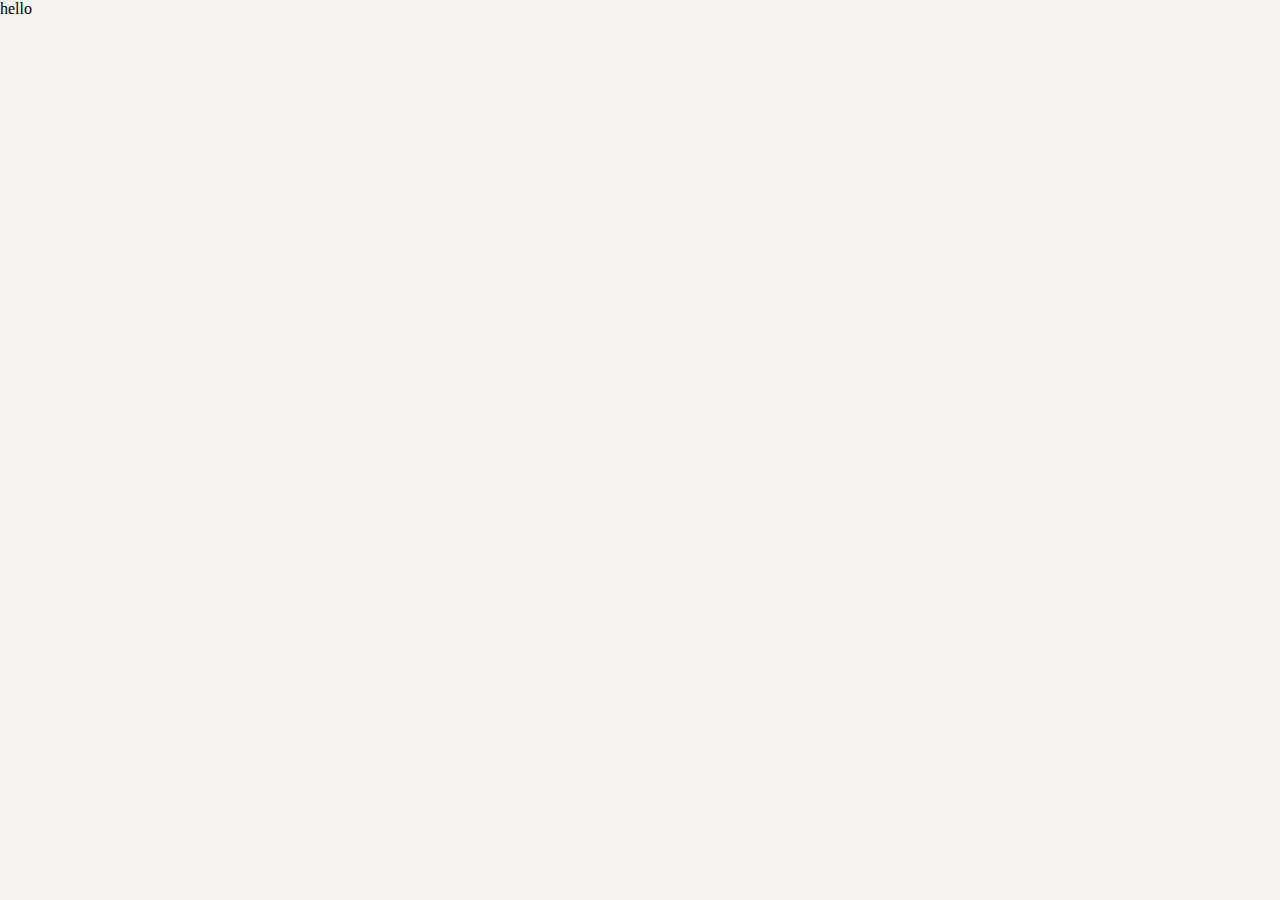
==== about.html @ d93af78e "added and started filling services page" ====
<!DOCTYPE html>
<html lang="en">
  <head>
    <meta charset="UTF-8" />
    <meta name="viewport" content="width=device-width, initial-scale=1.0" />
    <title>Document</title>
    <link rel="stylesheet" href="styles/styles.css" />
  </head>
  <body>
    <li class="navlink">hello</li>
  </body>
</html>
---- styles/styles.css ----
/* Definitions */
:root {
  --logoTextScale: 0.5;

  --highlight: #e94f37;
  --text: #393e41;
  --background: #f6f3f3;

  --headerFont: "Alfa Slab One";
  --subheadingFont: "Oxanium";
  --textFont: "Montserrat";
  --textShadow: 0em 0.025em 0.025em rgba(0, 0, 0, 0.2);
}
body {
  width: 100vw;
  /* height: 200vh; */
  padding: 0;
  margin: 0;
  background-color: var(--background);
  overflow-x: hidden;
  font-family: var(--textFont);
}

h3 {
  width: 100%;
  text-align: center;
  font-family: var(--textFont);
  font-weight: 800;
  /* font-weight: 400; */
  font-size: 34px;
  color: var(--highlight);
}

em {
  font-style: normal;
  color: var(--highlight);
}
navbar {
  transition: transform 0.35s ease-in-out;
  background-color: var(--background);
  top: 0;
  left: 50%;
  transform: translate(-50%, -150%);
  /* transform: translate(-50%, -150%); */
  min-width: 100vw;
  position: fixed;
  /* padding: 0.5em; */
  > logo {
    margin: 1em;
  }
  > .decoration.right.extended {
    /* width: 91.7vw; */
    margin-bottom: 1em;
    right: 0.5vw;
  }
  > .links {
    right: 2em;
  }
}
.links {
  display: flex;
  flex-direction: row;
  position: absolute;
  bottom: 0;
  gap: 1vw;
  align-items: center;
  > .navLink {
    transition: opacity 0.2s ease-in-out;
    /* margin-right: 1vw; */
    margin-bottom: 0.5vw;
    list-style: none;
    color: var(--text);
    font-size: 1vw;
    opacity: 0.5;
    cursor: pointer;
    &:hover {
      opacity: 1;
    }
    &.selected {
      opacity: 1;
      color: var(--highlight);
    }
  }
}

.logo.container {
  max-width: max-content;
  position: relative;
}

logo {
  cursor: pointer;
  display: flex;
  position: relative;
  flex-direction: column;
  align-items: center;
  width: max-content;
  /* height: 500px; */
  /* max-width: 25vw; */
  > h1 {
    font-size: calc(10vw * var(--logoTextScale));
    color: var(--text);
    font-family: var(--headerFont);
    font-weight: 100;
    margin: 0;
    line-height: 1em;
    text-shadow: var(--textShadow);
  }
  > h2 {
    font-size: calc(5.5vw * var(--logoTextScale));
    margin: 0;
    color: var(--highlight);
    font-family: var(--subheadingFont);
    font-weight: 100;
    line-height: 0.5;
    text-shadow: var(--textShadow);
  }
}
.decoration {
  position: absolute;
  bottom: calc(0.8vw * var(--logoTextScale));
  border-bottom: calc(0.4vw * var(--logoTextScale)) solid var(--highlight);
  width: 10%;
  height: 15%;
}
.decoration.left {
  left: 0.2vw;
  border-left: calc(0.4vw * var(--logoTextScale)) solid var(--highlight);
  box-shadow: -0.1vw 0.1vw 0.2vw rgba(0, 0, 0, 0.2);
}
.decoration.right {
  right: 0.2vw;
  border-right: calc(0.4vw * var(--logoTextScale)) solid var(--highlight);
  box-shadow: 0.1vw 0.1vw 0.2vw rgba(0, 0, 0, 0.2);
}
.decoration.right.extended {
  right: 0%;
}

.small {
  --logoTextScale: 0.2;
}

.main.logo {
  --logoTextScale: 0.5;
  margin-top: 1vw;
  width: 100vw;
  display: flex;
  flex-direction: column;
  align-items: center;

  > .links {
    position: relative;
    padding: 0px;
    margin-top: calc(var(--logoTextScale) * 1vw);
    gap: 0.5vw;
    > li {
      font-size: calc(var(--logoTextScale) * 2vw);
      margin: calc(var(--logoTextScale) * 1vw);
    }
  }
}

/* HIGHLIGHTED CONTENT SECTION */
.highlighted.content.container {
  margin: 5em 0;
  position: relative;
  /* top: 50%; */
  --rotationAngle: 3;
  background-color: var(--highlight);
  height: fit-content;
  width: 100%;
  /* transform: rotateZ(calc(-1deg * var(--rotationAngle))); */
  box-shadow: 4px 6px 8px rgba(0, 0, 0, 0.5);
  > .overlay {
    position: relative;
    left: -1em;
    padding: 5em 0;
    width: 102%;
    transform: rotateZ(calc(1deg * var(--rotationAngle)));
    background-color: var(--text);
    box-shadow: 0.3em 0.3em var(--highlight);
    > .inner.container {
      display: flex;
      flex-direction: row;
      justify-content: center;
      gap: 3vw;
      transform: rotateZ(calc(-1deg * var(--rotationAngle)));
      > segment {
        max-width: 50ch;
        font-size: 18px;
        color: var(--background);
        /* border: 2px dashed gold; */
      }
    }
  }
}

/* MAIN PAGE BANNER */
banner {
  background-image: url("assets/images/istockphoto-1397746896-2048x2048.jpg");
  background-color: black;
  background-size: contain;
  background-repeat: no-repeat;
  background-position: center right;

  display: flex;
  flex-direction: column;
  position: relative;
  min-height: 25vh;
  max-width: 100vw;
  height: 25vw;

  margin-bottom: 1.5vw;
  color: var(--background);
  > .banner.content {
    margin: auto 10vw;
    display: flex;
    flex-direction: column;
    /* border: 2px solid red; */
    max-width: 35vw;
    text-align: center;
    > h2 {
      margin-top: none;
      font-family: var(--headerFont);
      font-size: 3vw;
      font-weight: 100;
    }
    > p {
      font-size: 1.2vw;
      width: 75%;
      margin: 0 auto 2em auto;
    }
  }
  > button {
    width: 10%;
  }
}

a.button {
  cursor: pointer;
  position: relative;
  display: flex;
  align-self: center;
  width: fit-content;
  font-family: var(--textFont);
  font-size: 1.5em;
  padding-bottom: 0.15em;
  opacity: 0.8;
  transition: 0.35s;
  padding: 1em;
  &::after {
    transition: 0.35s;
    content: "";
    border-bottom: 0.15em solid var(--highlight);
    display: block;
    position: absolute;
    width: 25%;
    bottom: 0.7em;
  }
  > span {
    font-size: 1.35em;
    transition: 0.35s;
    opacity: 1;
    color: var(--background);
  }
  &:hover {
    opacity: 1;
    &::after {
      width: calc(98.5% - 2em);
    }
  }
  &.darkbg {
    color: var(--background);
  }
}

.intersector {
  width: 100vw;
  height: 1vh;
  position: fixed;
  top: -2vh;
}

/* MAIN PAGE CONTENT */
.main.page.content {
  display: flex;
  width: fit-content;
  margin-left: 50%;
  transform: translateX(-50%);
  gap: 3vw;
  > .column {
    display: flex;
    flex-direction: row;
    width: 50ch;
    > * > img {
      width: 75%;
      position: relative;
      left: 50%;
      transform: translate(-50%);
      margin-top: 2vw;
    }
  }
}

footer {
  width: 100%;
  margin-top: 8em;
  padding: 1.5em 0;
  /* height: max-content; */
  background-color: var(--text);
  position: relative;
  &::after {
    content: "";
    width: 101vw;
    height: 0.8em;
    position: absolute;
    background-color: var(--highlight);
    bottom: -0.8em;
    left: 0;
  }
  .contact.details {
    font-size: 20px;
    color: var(--background);
    opacity: 0.8;
    text-align: end;
  }
  > .columns.container {
    position: relative;
    left: 50%;
    transform: translateX(-50%);
    /* margin-top: 5em; */
    /* margin: 0.5em 0; */
    display: flex;
    width: 80%;
    /* height: max-content; */
    flex-direction: row;
    gap: 2em;
    > .column {
      /* border: 1px dotted white; */
      height: max-content;
      width: 100%;
    }
    > .contact.container > .socials {
      gap: 0em;
      justify-content: end;
      > img {
        transform: scale(75%);
        &:hover {
          transform: scale(85%);
        }
      }
    }
  }
  .links {
    position: relative;
    height: fit-content;
    flex-direction: column;
    gap: 0.5em;
    align-items: baseline;
    padding: 0;
    > .navLink {
      margin: 0;
      color: var(--background);
      opacity: 0.8;
    }
  }
  .email.form.container {
    margin-top: 1em;
    width: 100%;
    position: relative;
    > h2 {
      color: var(--background);
      font-family: var(--subheadingFont);
      opacity: 0.8;
      font-weight: 100;
      font-size: 1.2em;
      margin: 0;
    }
    > input {
      background: none;
      border: 1px solid var(--highlight);
      font-size: 1.5em;
      padding: 0.5em;
      border-radius: 5px;
      width: calc(100% - 1.1em);
    }
    > a.button {
      color: var(--background);
      padding-left: 0;
    }
  }
}

.socials {
  position: relative;
  display: flex;
  gap: 1em;
  width: 100%;
  justify-content: center;
  > img {
    transition: all 0.2s ease-in-out;
    opacity: 0.8;
    cursor: pointer;
    &:hover {
      transform: scale(110%);
      opacity: 1;
    }
  }
}

ul.benefits > li {
  list-style: none;
  margin-bottom: 1em;
}
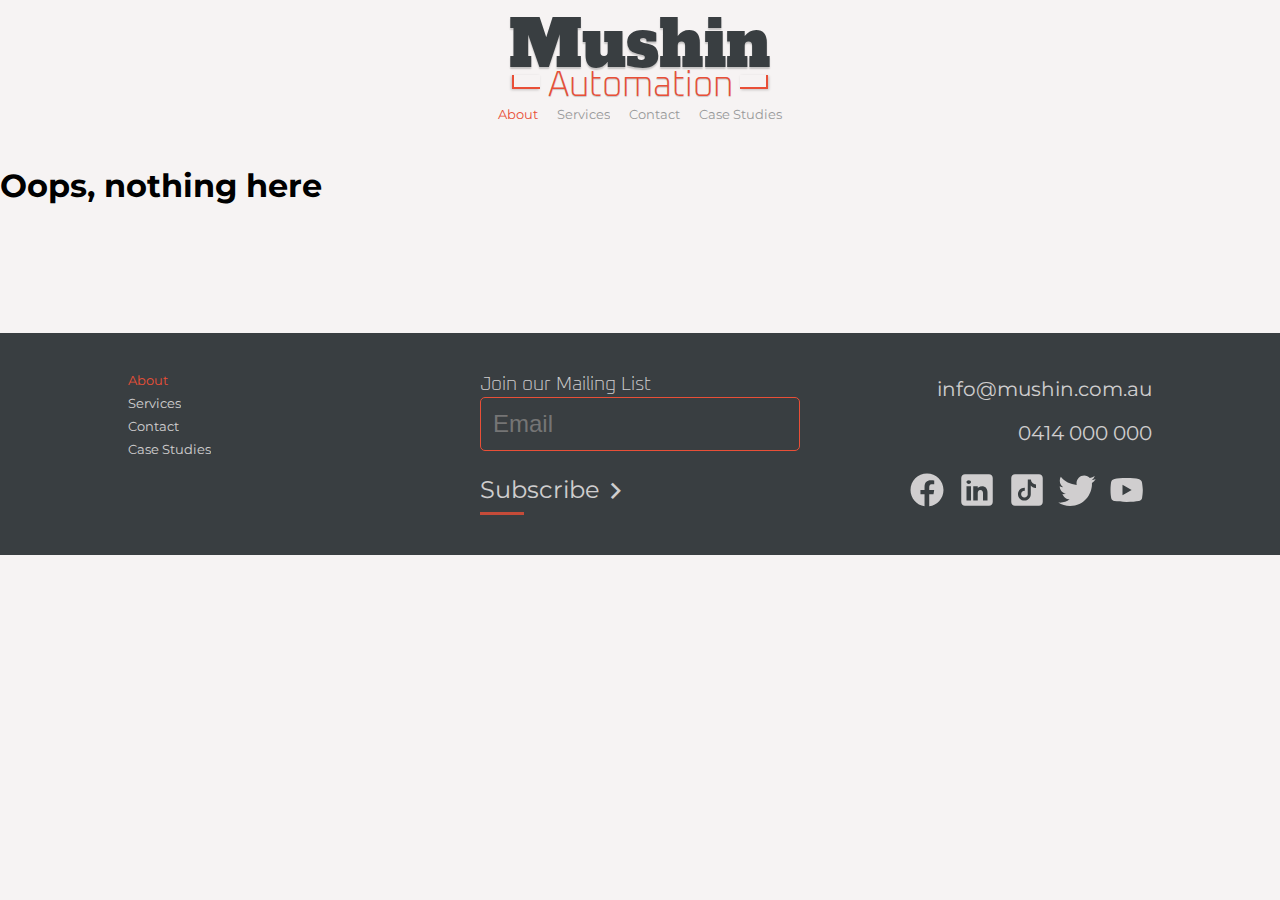
==== commit a51c1901: "style changes" ====
--- a/about.html
+++ b/about.html
@@ -2,11 +2,106 @@
 <html lang="en">
   <head>
     <meta charset="UTF-8" />
+    <meta http-equiv="X-UA-Compatible" content="IE=edge" />
     <meta name="viewport" content="width=device-width, initial-scale=1.0" />
-    <title>Document</title>
+    <link rel="preconnect" href="https://fonts.googleapis.com" />
+    <link rel="preconnect" href="https://fonts.gstatic.com" crossorigin />
+    <link
+      href="https://fonts.googleapis.com/css2?family=Alfa+Slab+One&family=Montserrat&family=Oxanium&display=swap"
+      rel="stylesheet"
+    />
     <link rel="stylesheet" href="styles/styles.css" />
+    <link rel="stylesheet" href="styles/contact.css" />
+    <link rel="icon" href="assets/icons/icon.svg" />
+    <link
+      rel="stylesheet"
+      href="https://fonts.googleapis.com/css2?family=Material+Symbols+Outlined:opsz,wght,FILL,GRAD@20..48,100..700,0..1,-50..200"
+    />
+    <script src="script.js" defer></script>
+    <title>About | Mushin Automation</title>
   </head>
   <body>
-    <li class="navlink">hello</li>
+    <div class="intersector"></div>
+    <!-- START BODY -->
+
+    <!-- MAIN LOGO -->
+    <div class="main logo">
+      <logo>
+        <h1>Mushin</h1>
+        <h2>Automation</h2>
+        <div class="decoration left"></div>
+        <div class="decoration right"></div>
+      </logo>
+      <ul class="links">
+        <li class="navLink">About</li>
+        <li class="navLink">Services</li>
+        <li class="navLink">Contact</li>
+        <li class="navLink">Case Studies</li>
+      </ul>
+    </div>
+    <!-- CONTENT -->
+    <h1>Oops, nothing here</h1>
+    <!-- FOOTER -->
+    <footer>
+      <div class="columns container">
+        <div class="column">
+          <ul class="links">
+            <li class="navLink">About</li>
+            <li class="navLink">Services</li>
+            <li class="navLink">Contact</li>
+            <li class="navLink">Case Studies</li>
+          </ul>
+        </div>
+        <div class="column">
+          <div class="email form container">
+            <h2>Join our Mailing List</h2>
+            <input
+              type="email"
+              name="email"
+              id="footerEmail"
+              placeholder="Email"
+            />
+            <a class="button darkbg default"
+              >Subscribe<span class="material-symbols-outlined">
+                chevron_right
+              </span></a
+            >
+          </div>
+        </div>
+        <div class="column contact container">
+          <p class="contact details">info@mushin.com.au</p>
+          <p class="contact details">0414 000 000</p>
+          <div class="socials">
+            <img src="assets/icons/facebook.svg" alt="" />
+            <img src="assets/icons/linkedin.svg" alt="" />
+            <img src="assets/icons/tiktok.svg" alt="" />
+            <img src="assets/icons/twitter.svg" alt="" />
+            <img src="assets/icons/youtube.svg" alt="" />
+          </div>
+        </div>
+      </div>
+    </footer>
   </body>
+  <navbar class="small logo">
+    <logo>
+      <h1>Mushin</h1>
+      <h2>Automation</h2>
+      <div class="decoration left"></div>
+    </logo>
+    <div class="decoration right extended"></div>
+    <ul class="links">
+      <li class="navLink">About</li>
+      <li class="navLink">Services</li>
+      <li class="navLink">Contact</li>
+      <li class="navLink">Case Studies</li>
+    </ul>
+  </navbar>
+  <template class="logo container">
+    <logo>
+      <h1>Mushin</h1>
+      <h2>Automation</h2>
+      <div class="decoration left"></div>
+      <div class="decoration right"></div>
+    </logo>
+  </template>
 </html>
--- a/styles/styles.css
+++ b/styles/styles.css
@@ -1,3 +1,6 @@
+html {
+  overflow-x: hidden;
+}
 /* Definitions */
 :root {
   --logoTextScale: 0.5;
@@ -12,12 +15,13 @@
   --textShadow: 0em 0.025em 0.025em rgba(0, 0, 0, 0.2);
 }
 body {
+  overflow: hidden;
+  overflow-x: hidden;
   width: 100vw;
   /* height: 200vh; */
   padding: 0;
   margin: 0;
   background-color: var(--background);
-  overflow-x: hidden;
   font-family: var(--textFont);
 }
 
--- a/styles/contact.css
+++ b/styles/contact.css
@@ -0,0 +1,99 @@
+section {
+  width: 100vw;
+  height: fit-content;
+  margin: 2vw 0 3vw 0;
+  display: flex;
+  align-items: center;
+  justify-content: center;
+  > .main.content {
+    box-shadow: 4px 6px 8px rgba(0, 0, 0, 0.5);
+    transform: translate(0%);
+    width: 50%;
+    height: 55vh;
+    background-color: var(--highlight);
+    /* overflow-y: scroll;
+    overflow-x: auto; */
+    > .contact.information {
+      box-shadow: 4px 6px 8px rgba(0, 0, 0, 0.5);
+      position: absolute;
+      top: 50%;
+      transform: translateY(-50%);
+      left: -5%;
+      background-color: var(--text);
+      width: 40%;
+      height: 45%;
+      display: flex;
+      flex-direction: column;
+      justify-content: space-between;
+      padding-bottom: 2em;
+      > h3 {
+        font-weight: 100;
+        color: var(--background);
+        margin-bottom: 0px;
+      }
+      > .details {
+        font-size: 1.4em;
+        text-align: center;
+        color: var(--background);
+        opacity: 0.8;
+      }
+    }
+    > .contact.form {
+      position: absolute;
+      top: 5%;
+      right: 5%;
+      width: 50%;
+      height: 90%;
+      overflow-y: scroll;
+      /* Hide Scrollbars */
+      -ms-overflow-style: none; /* IE and Edge */
+      scrollbar-width: none; /* Firefox */
+      &::-webkit-scrollbar {
+        display: none;
+      }
+      > h3 {
+        font-weight: 600;
+        color: var(--text);
+        opacity: 1;
+      }
+      > .main.fields {
+        margin-bottom: 1em;
+        > input {
+          position: relative;
+          background: none;
+          width: 42%;
+          margin: 0.5em;
+          padding: 0.5em;
+          border: none;
+          font-family: var(--text-font);
+          opacity: 1;
+          font-size: 1.3em;
+          border-bottom: 1px solid var(--background);
+          &::placeholder {
+            color: var(--text);
+          }
+          &:focus {
+            border: 2px solid var(--text);
+            outline: none;
+          }
+        }
+      }
+      > textarea {
+        position: relative;
+        background: none;
+        width: 42%;
+        margin: 0.5em;
+        padding: 0.5em;
+        border: none;
+        font-family: var(--text-font);
+        opacity: 1;
+        font-size: 1.3em;
+        border: 1px solid white;
+        width: calc(100% - 2em);
+        &::placeholder {
+          color: var(--text);
+        }
+      }
+    }
+  }
+}
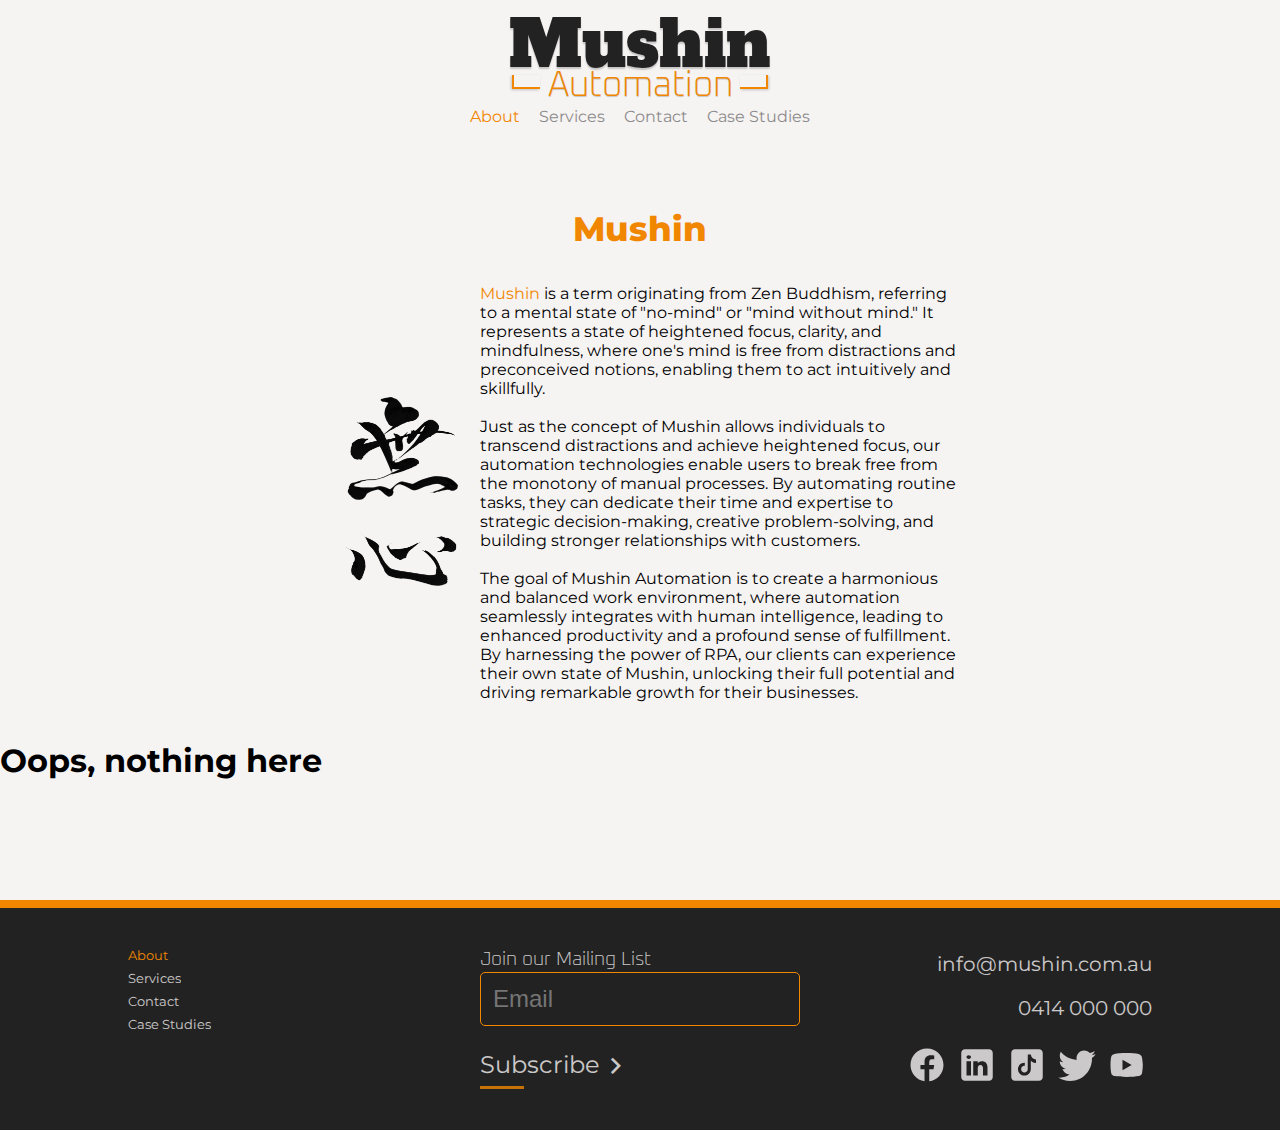
==== commit d44d8220: "changes to about page" ====
--- a/about.html
+++ b/about.html
@@ -11,7 +11,7 @@
       rel="stylesheet"
     />
     <link rel="stylesheet" href="styles/styles.css" />
-    <link rel="stylesheet" href="styles/contact.css" />
+    <link rel="stylesheet" href="styles/about.css" />
     <link rel="icon" href="assets/icons/icon.svg" />
     <link
       rel="stylesheet"
@@ -40,7 +40,46 @@
       </ul>
     </div>
     <!-- CONTENT -->
+    <section class="main page content">
+      <div class="centred content">
+        <h3>Mushin</h3>
+        <div class="body content">
+          <img
+            class="kanji"
+            src="./assets/images/mushin_kanji.png"
+            alt=""
+            srcset=""
+          />
+          <div class="text">
+            <em>Mushin</em> is a term originating from Zen Buddhism, referring
+            to a mental state of "no-mind" or "mind without mind." It represents
+            a state of heightened focus, clarity, and mindfulness, where one's
+            mind is free from distractions and preconceived notions, enabling
+            them to act intuitively and skillfully.
+            <br />
+            <br />
+            Just as the concept of Mushin allows individuals to transcend
+            distractions and achieve heightened focus, our automation
+            technologies enable users to break free from the monotony of manual
+            processes. By automating routine tasks, they can dedicate their time
+            and expertise to strategic decision-making, creative
+            problem-solving, and building stronger relationships with customers.
+            <br />
+            <br />
+            The goal of Mushin Automation is to create a harmonious and balanced
+            work environment, where automation seamlessly integrates with human
+            intelligence, leading to enhanced productivity and a profound sense
+            of fulfillment. By harnessing the power of RPA, our clients can
+            experience their own state of Mushin, unlocking their full potential
+            and driving remarkable growth for their businesses.
+          </div>
+        </div>
+      </div>
+      <!-- <div class="left column">left</div>
+      <div class="right column reversed">right</div> -->
+    </section>
     <h1>Oops, nothing here</h1>
+
     <!-- FOOTER -->
     <footer>
       <div class="columns container">
--- a/styles/styles.css
+++ b/styles/styles.css
@@ -6,7 +6,10 @@
   --logoTextScale: 0.5;
 
   --highlight: #e94f37;
+  --highlight: #f7b801;
+  --highlight: #f18701;
   --text: #393e41;
+  --text: #222;
   --background: #f6f3f3;
 
   --headerFont: "Alfa Slab One";
@@ -103,6 +106,11 @@
   /* max-width: 25vw; */
   > h1 {
     font-size: calc(10vw * var(--logoTextScale));
+    font-size: clamp(
+      calc(70px * var(--logoTextScale)),
+      10vw,
+      calc(10vw * var(--logoTextScale))
+    );
     color: var(--text);
     font-family: var(--headerFont);
     font-weight: 100;
@@ -112,6 +120,11 @@
   }
   > h2 {
     font-size: calc(5.5vw * var(--logoTextScale));
+    font-size: clamp(
+      calc(38.5px * var(--logoTextScale)),
+      5.5vw,
+      calc(5.5vw * var(--logoTextScale))
+    );
     margin: 0;
     color: var(--highlight);
     font-family: var(--subheadingFont);
@@ -152,7 +165,6 @@
   display: flex;
   flex-direction: column;
   align-items: center;
-
   > .links {
     position: relative;
     padding: 0px;
@@ -160,6 +172,8 @@
     gap: 0.5vw;
     > li {
       font-size: calc(var(--logoTextScale) * 2vw);
+      font-size: 1.5rem;
+      font-size: clamp(1em, 1.6em, calc(var(--logoTextScale) * 2vw));
       margin: calc(var(--logoTextScale) * 1vw);
     }
   }
@@ -170,11 +184,59 @@
   margin: 5em 0;
   position: relative;
   /* top: 50%; */
-  --rotationAngle: 3;
+  --rotationAngle: 1;
+  height: fit-content;
+  width: 100%;
+  /* transform: rotateZ(calc(-1deg * var(--rotationAngle))); */
+  box-shadow: 4px 6px 8px rgba(0, 0, 0, 0.5);
+  position: relative;
+  left: -1em;
+  padding: 5em 0;
+  width: 102%;
+  /* transform: rotateZ(calc(1deg * var(--rotationAngle))); */
+  background-color: var(--text);
+  box-shadow: 0 0 0em 0.3em var(--highlight);
+  &::before {
+    position: absolute;
+    top: -1em;
+    transform: rotateZ(calc(-1deg * var(--rotationAngle)));
+    background-color: var(--highlight);
+    content: "";
+    height: 50%;
+    width: 100%;
+    z-index: -1;
+  }
+  &::after {
+    position: absolute;
+    bottom: -1em;
+    transform: rotateZ(calc(-1deg * var(--rotationAngle)));
+    background-color: var(--highlight);
+    content: "";
+    height: 50%;
+    width: 100%;
+    z-index: -1;
+  }
+  > .inner.container {
+    display: flex;
+    flex-direction: row;
+    justify-content: center;
+    gap: 3vw;
+    /* transform: rotateZ(calc(-1deg * var(--rotationAngle))); */
+    > segment {
+      max-width: 50ch;
+      font-size: 18px;
+      color: var(--background);
+      /* border: 2px dashed gold; */
+    }
+  }
+}
+/* .highlighted.content.container {
+  margin: 5em 0;
+  position: relative;
+  --rotationAngle: 1;
   background-color: var(--highlight);
   height: fit-content;
   width: 100%;
-  /* transform: rotateZ(calc(-1deg * var(--rotationAngle))); */
   box-shadow: 4px 6px 8px rgba(0, 0, 0, 0.5);
   > .overlay {
     position: relative;
@@ -194,11 +256,10 @@
         max-width: 50ch;
         font-size: 18px;
         color: var(--background);
-        /* border: 2px dashed gold; */
       }
     }
   }
-}
+} */
 
 /* MAIN PAGE BANNER */
 banner {
@@ -317,10 +378,10 @@
   &::after {
     content: "";
     width: 101vw;
-    height: 0.8em;
+    height: 0.5em;
     position: absolute;
     background-color: var(--highlight);
-    bottom: -0.8em;
+    top: -0.5em;
     left: 0;
   }
   .contact.details {
@@ -417,3 +478,40 @@
   list-style: none;
   margin-bottom: 1em;
 }
+
+/* SCROLLBAR */
+/* width */
+::-webkit-scrollbar {
+  width: 7px;
+}
+
+/* Track */
+::-webkit-scrollbar-track {
+  background: none;
+  border-radius: 500px;
+}
+
+/* Handle */
+::-webkit-scrollbar-thumb {
+  border-radius: 500px;
+  background: #888;
+}
+
+/* Handle on hover */
+::-webkit-scrollbar-thumb:hover {
+  background: #555;
+}
+
+.construction.message {
+  width: 65ch;
+  margin: 5em auto;
+  text-align: center;
+  font-size: 20px;
+  > a {
+    color: var(--highlight);
+    opacity: 0.8;
+    &:hover {
+      opacity: 1;
+    }
+  }
+}
--- a/styles/about.css
+++ b/styles/about.css
@@ -0,0 +1,16 @@
+.kanji {
+  max-width: 25%;
+  object-fit: contain;
+}
+section {
+  max-width: 85ch;
+  height: fit-content;
+  margin: 2vw 0 3vw 0;
+  display: flex;
+  align-items: center;
+  justify-content: center;
+}
+.body.content {
+  display: flex;
+  flex-direction: row;
+}
